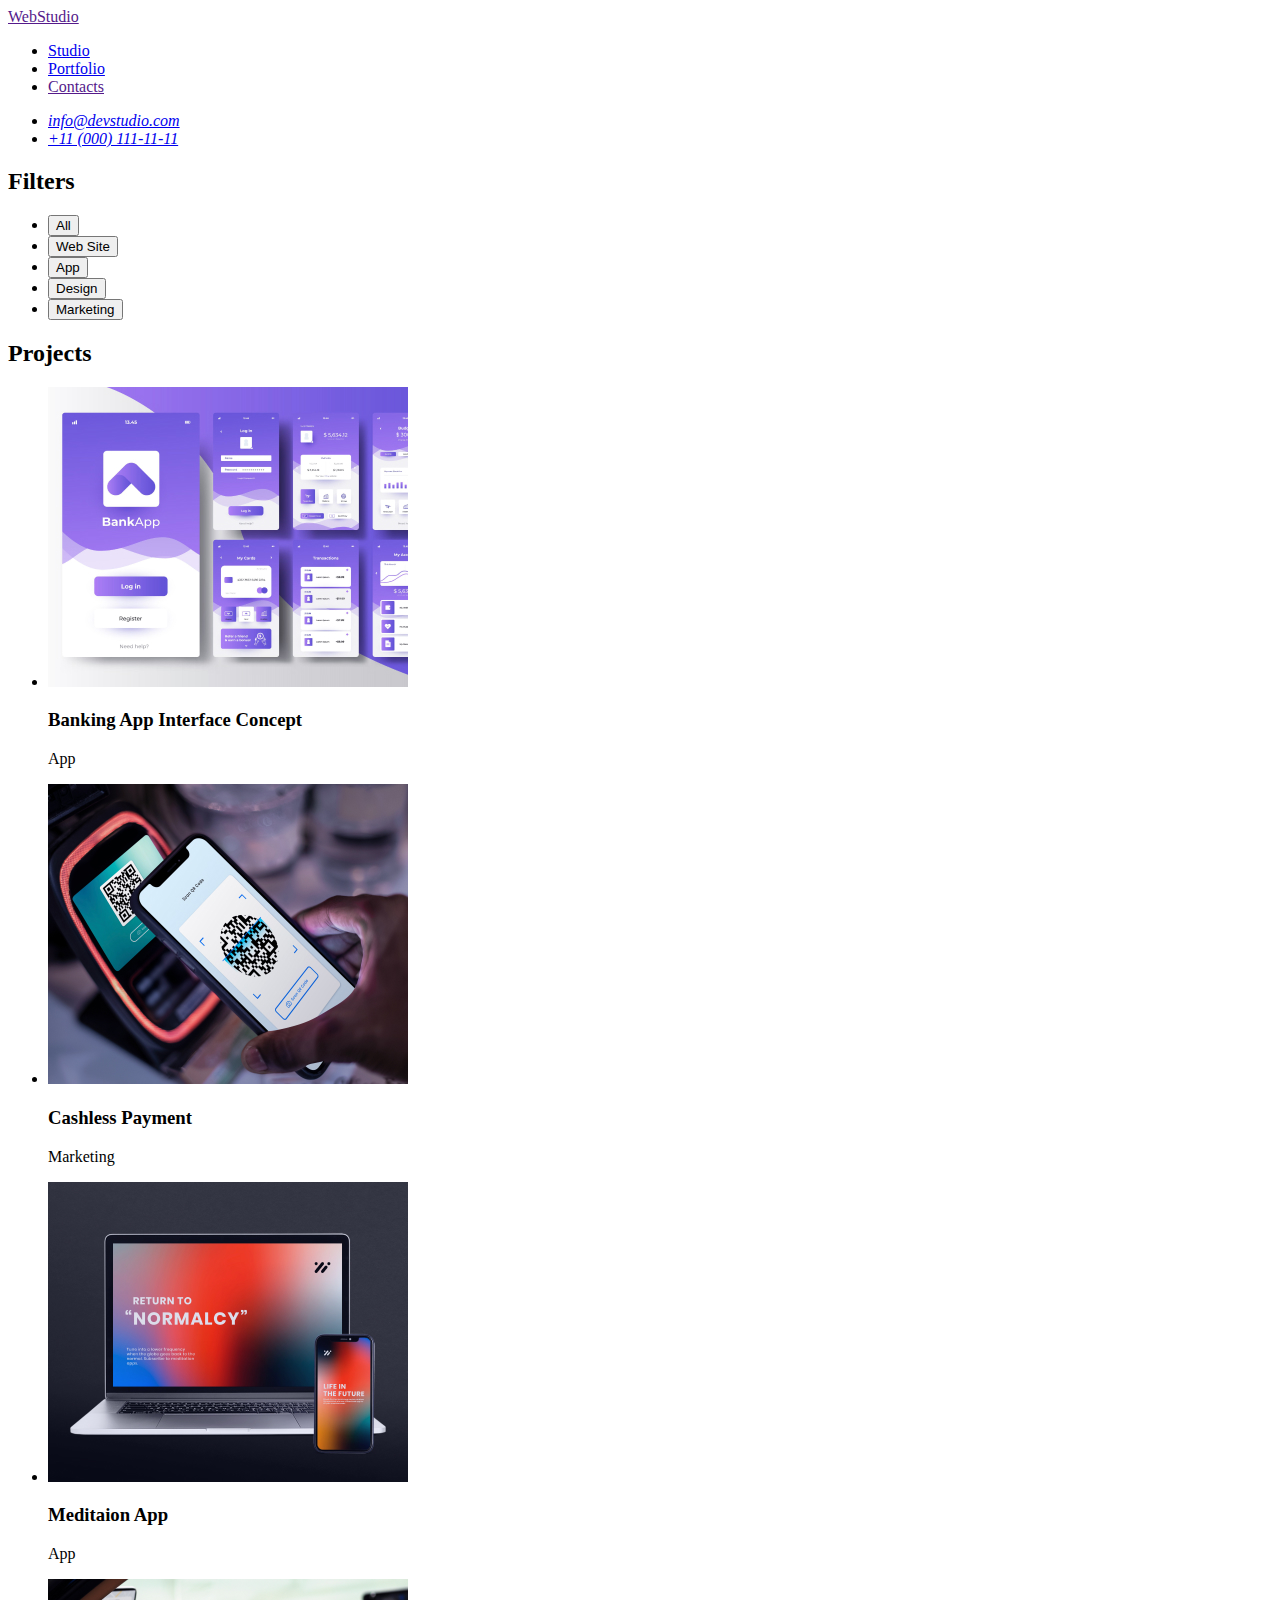
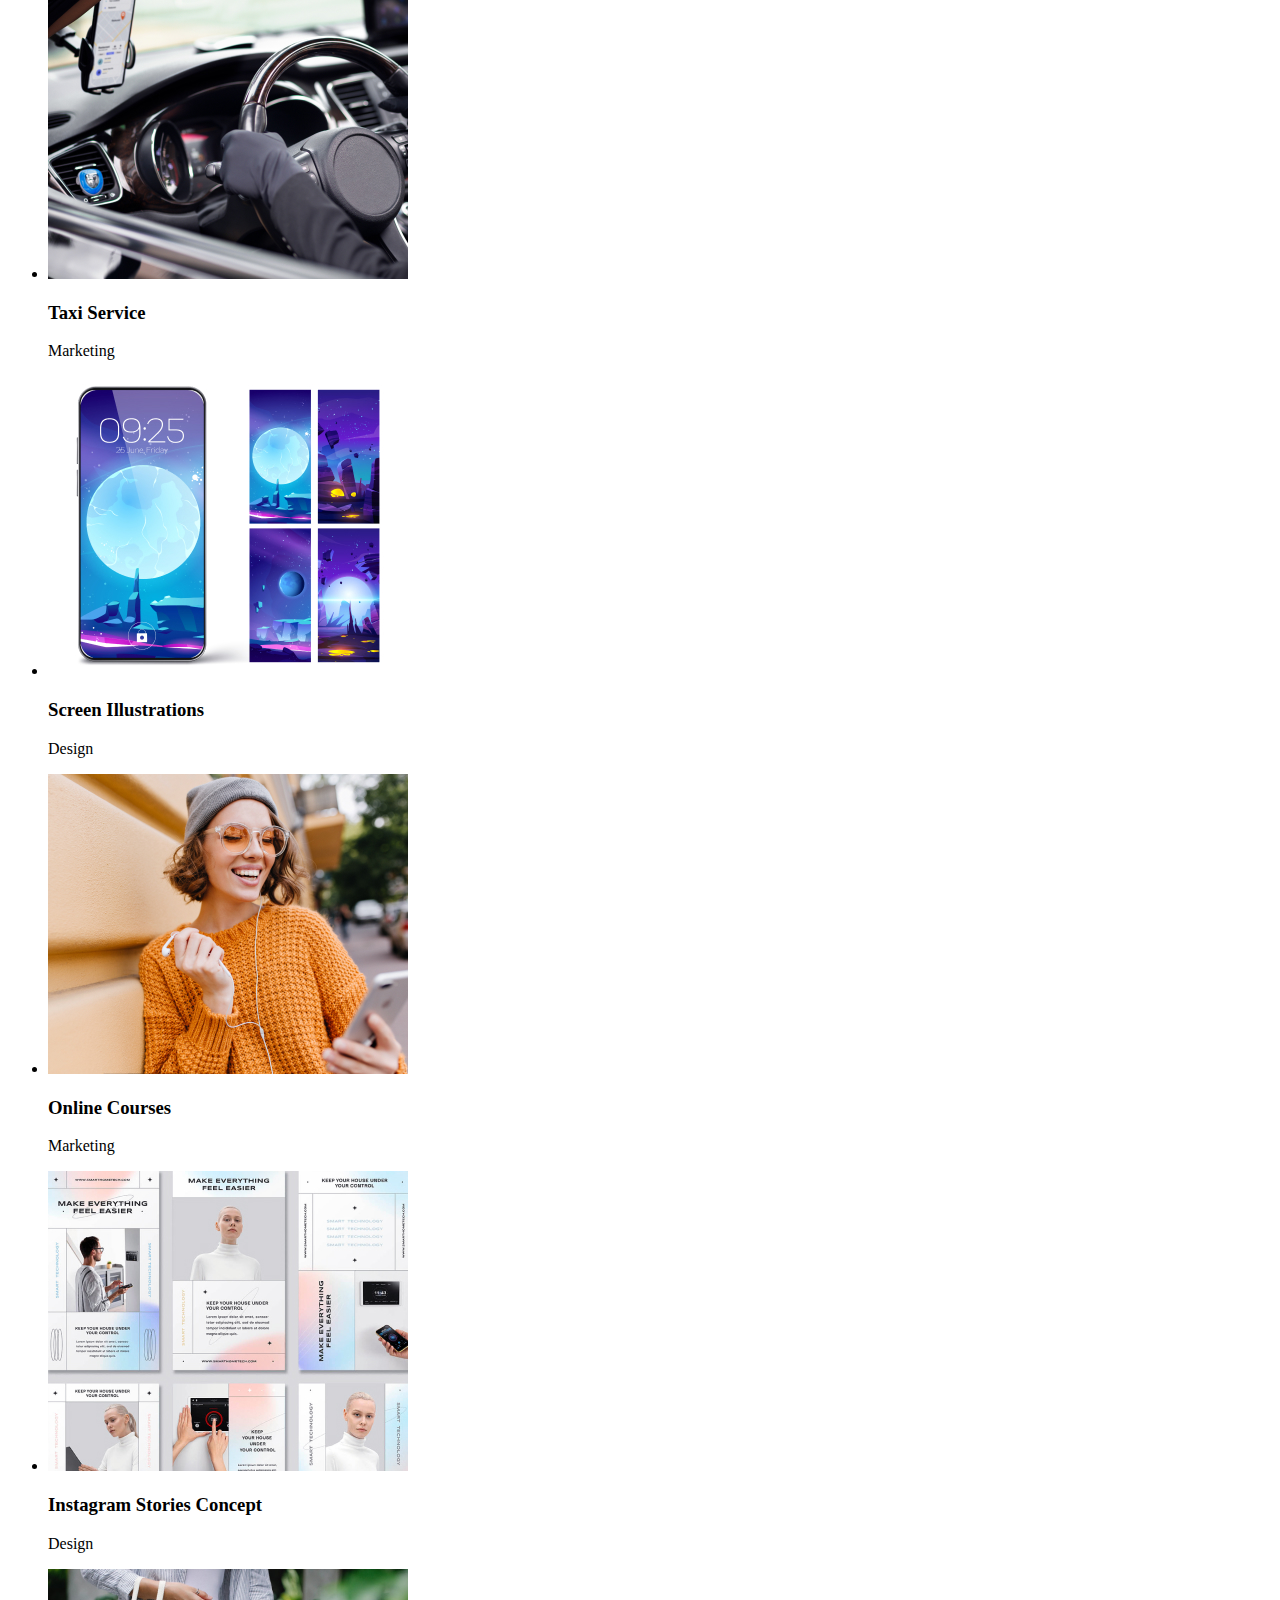
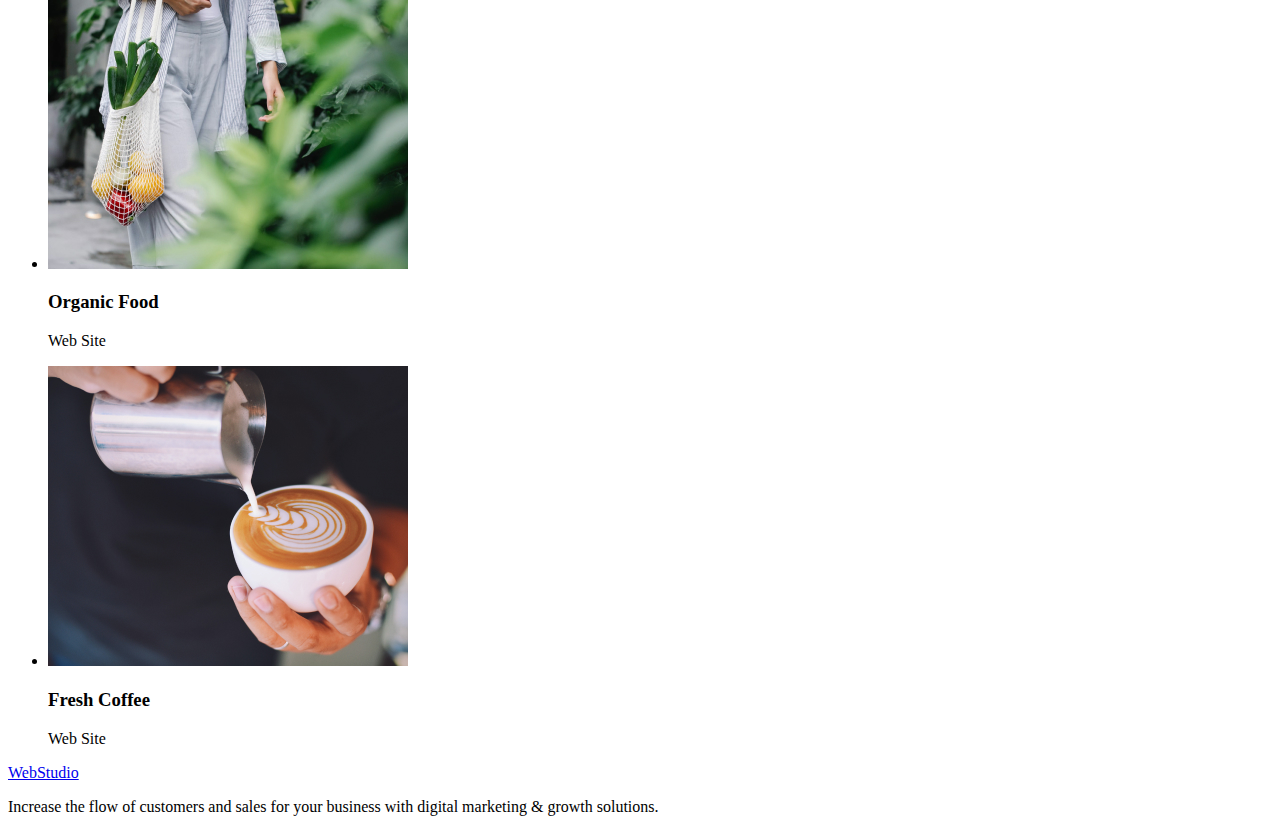
==== portfolio.html @ ae2ddfbe "Update portfolio.html" ====
<!DOCTYPE html>
<html lang="en">
<head>
    <meta charset="UTF-8">
    <meta http-equiv="X-UA-Compatible" content="IE=edge">
    <meta name="viewport" content="width=device-width, initial-scale=1.0">
    <title>Document</title>
</head>
<body>
    <header>
        <nav>
         <a href="">WebStudio</a>
         <ul>
             <li><a href="./index.html">Studio</a></li>
             <li><a href="./index.html">Portfolio</a></li>
             <li><a href="">Contacts</a></li>
         </ul>
         </nav>
        <address>
         <ul>
            <li><a href="mailto:info@devstudio.com">info@devstudio.com</a></li>
            <li><a href="tel:+110001111111">+11 (000) 111-11-11</a></li>
         </ul>
         </address>
     </header>
     <main>
     <section>
        <h2>Filters</h2>
        <ul>
            <li><button type="button">All</button></li>
            <li><button type="button">Web Site</button></li>
            <li><button type="button">App</button></li>
            <li><button type="button">Design</button></li>
            <li><button type="button">Marketing</button></li>
        </ul>
     </section>

     <section>
        <h2>Projects</h2>
        <ul>
            <li><a href=""></a><img src="./images/project-card1.jpg" alt="Project card1" width="360" height="300">
                <h3>Banking App Interface Concept</h3>
                <p>App</p>
            </li>
            <li><a href=""></a><img src="./images/project-card2.jpg" alt="Project card2" width="360" height="300">
                <h3>Cashless Payment</h3>
                <p>Marketing</p>
            </li>
            <li><a href=""></a><img src="./images/project-card3.jpg" alt="Project card3" width="360" height="300">
                <h3>Meditaion App</h3>
                <p>App</p>
            </li>
            <li><a href=""></a><img src="./images/project-card4.jpg" alt="Project card4" width="360" height="300">
                <h3>Taxi Service</h3>
                <p>Marketing</p>
            </li>
            <li><a href=""></a><img src="./images/project-card5.jpg" alt="Project card5" width="360" height="300">
                <h3>Screen Illustrations</h3>
                <p>Design</p>
            </li>
            <li><a href=""></a><img src="./images/project-card6.jpg" alt="Project card6" width="360" height="300">
                <h3>Online Courses</h3>
                <p>Marketing</p>
            </li>
            <li><a href=""></a><img src="./images/project-card7.jpg" alt="Project card7" width="360" height="300">
                <h3>Instagram Stories Concept</h3>
                <p>Design</p>
            </li>
            <li><a href=""></a><img src="./images/project-card8.jpg" alt="Project card8" width="360" height="300">
                <h3>Organic Food</h3>
                <p>Web Site</p>
            </li>
            <li><a href=""></a><img src="./images/project-card9.jpg" alt="Project card9" width="360" height="300">
                <h3>Fresh Coffee</h3>
                <p>Web Site</p>
            </li>
        </ul>
     </section>
    </main>

     <footer>
        <a href="./index.html">WebStudio</a>
        <p>Increase the flow of customers and sales for your business with digital marketing & growth solutions.</p>
    </footer>
</body>
</html>
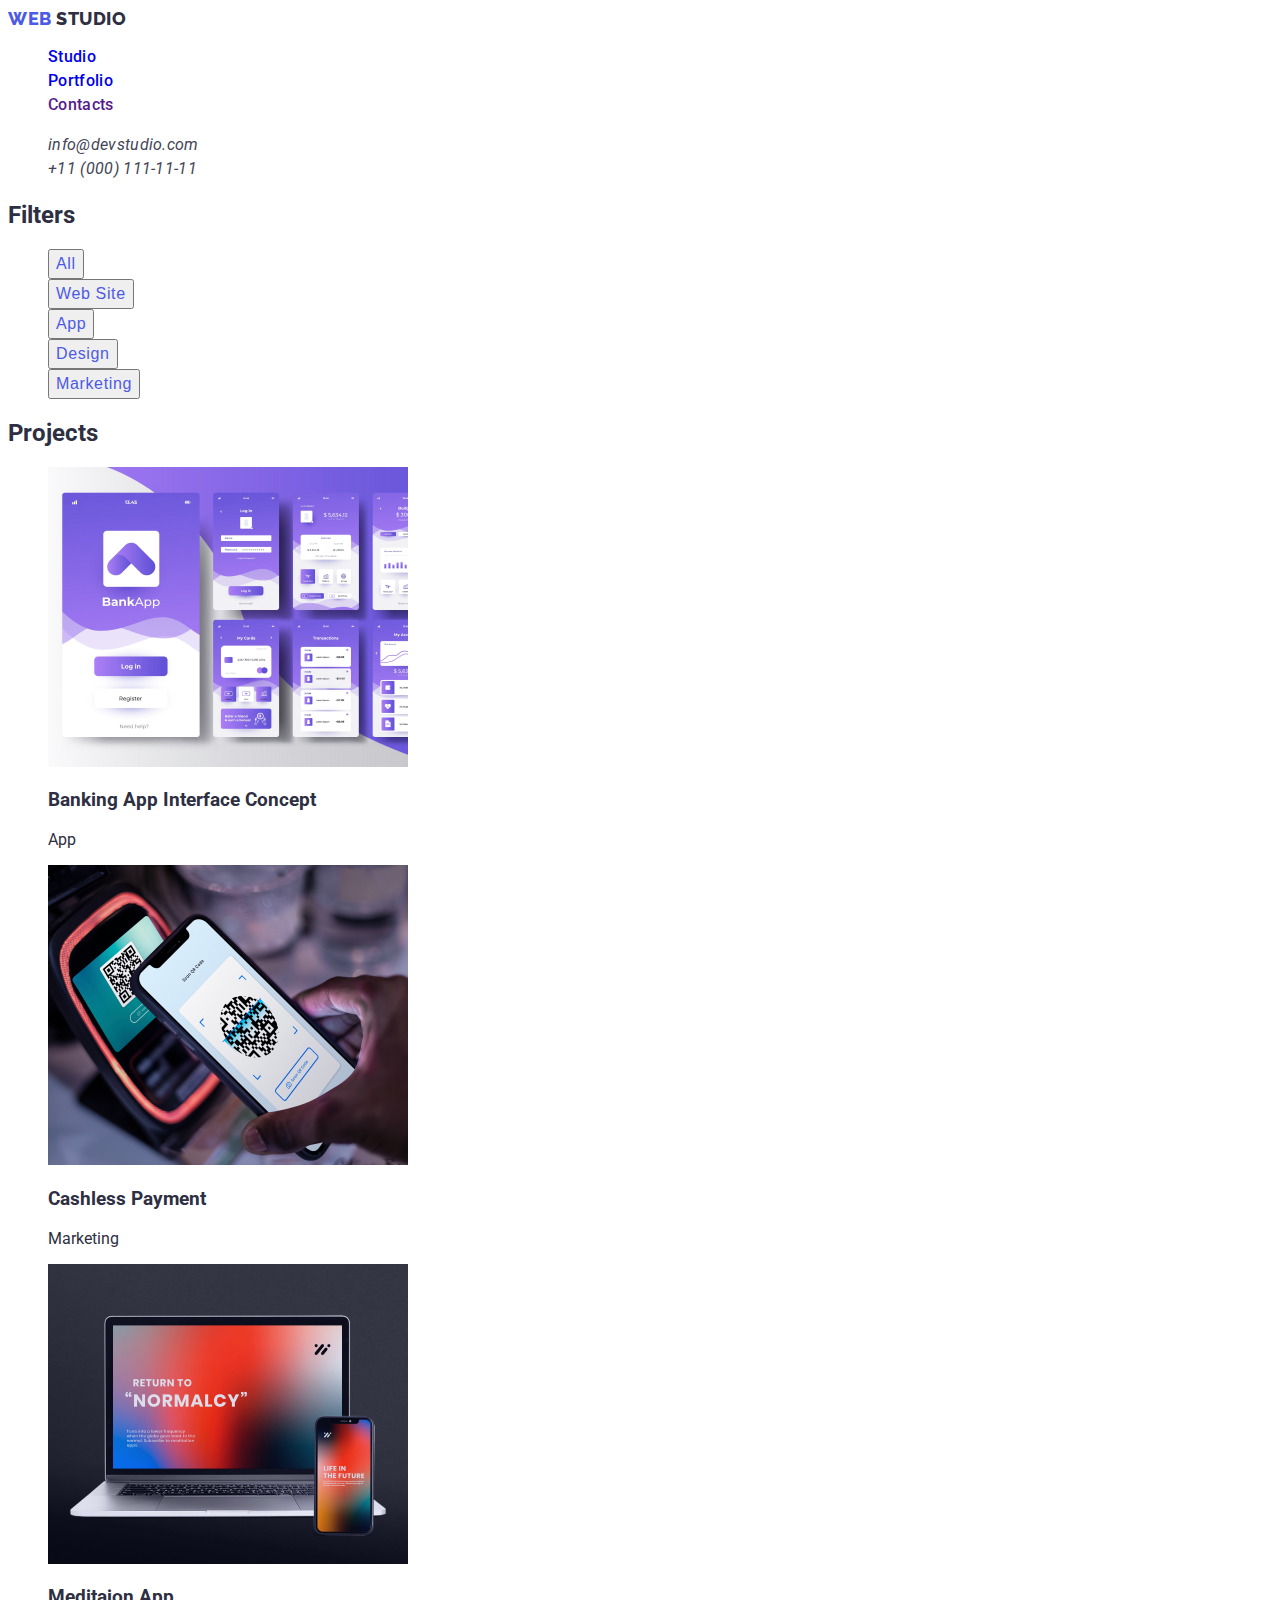
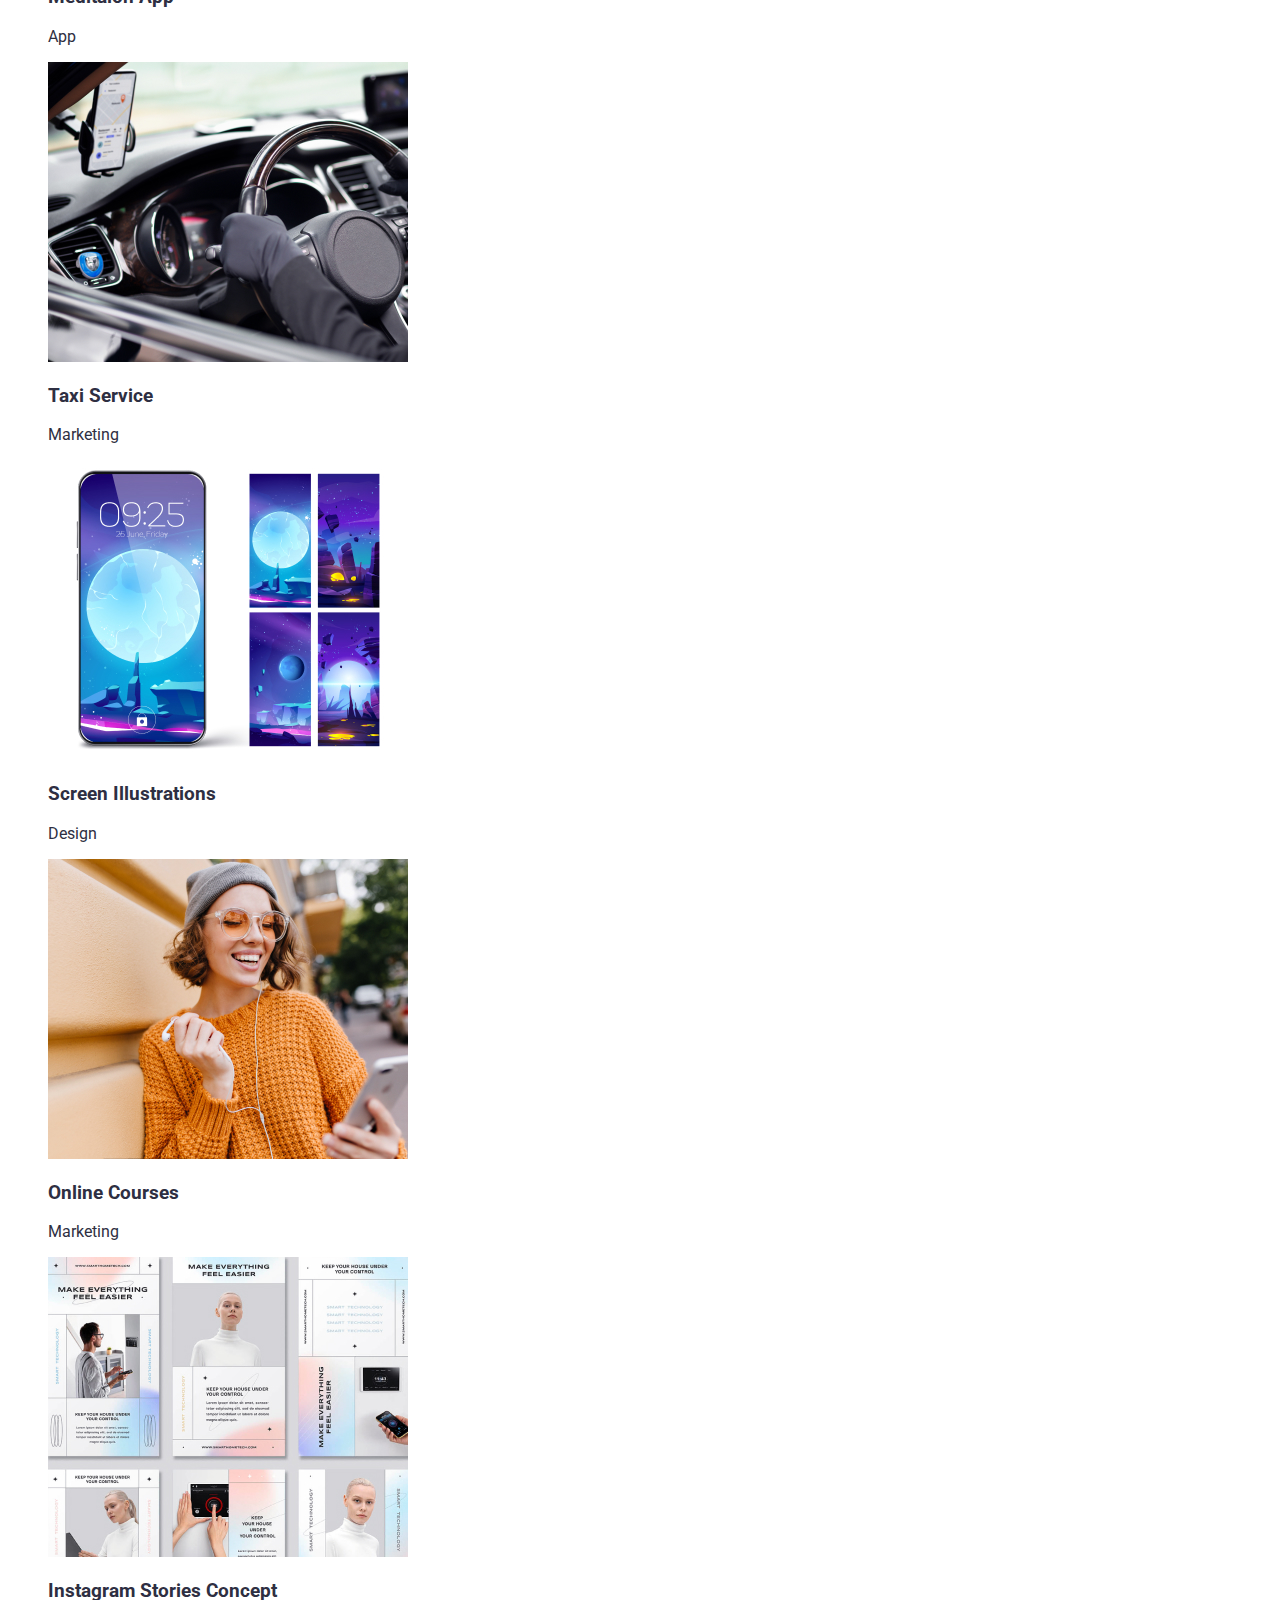
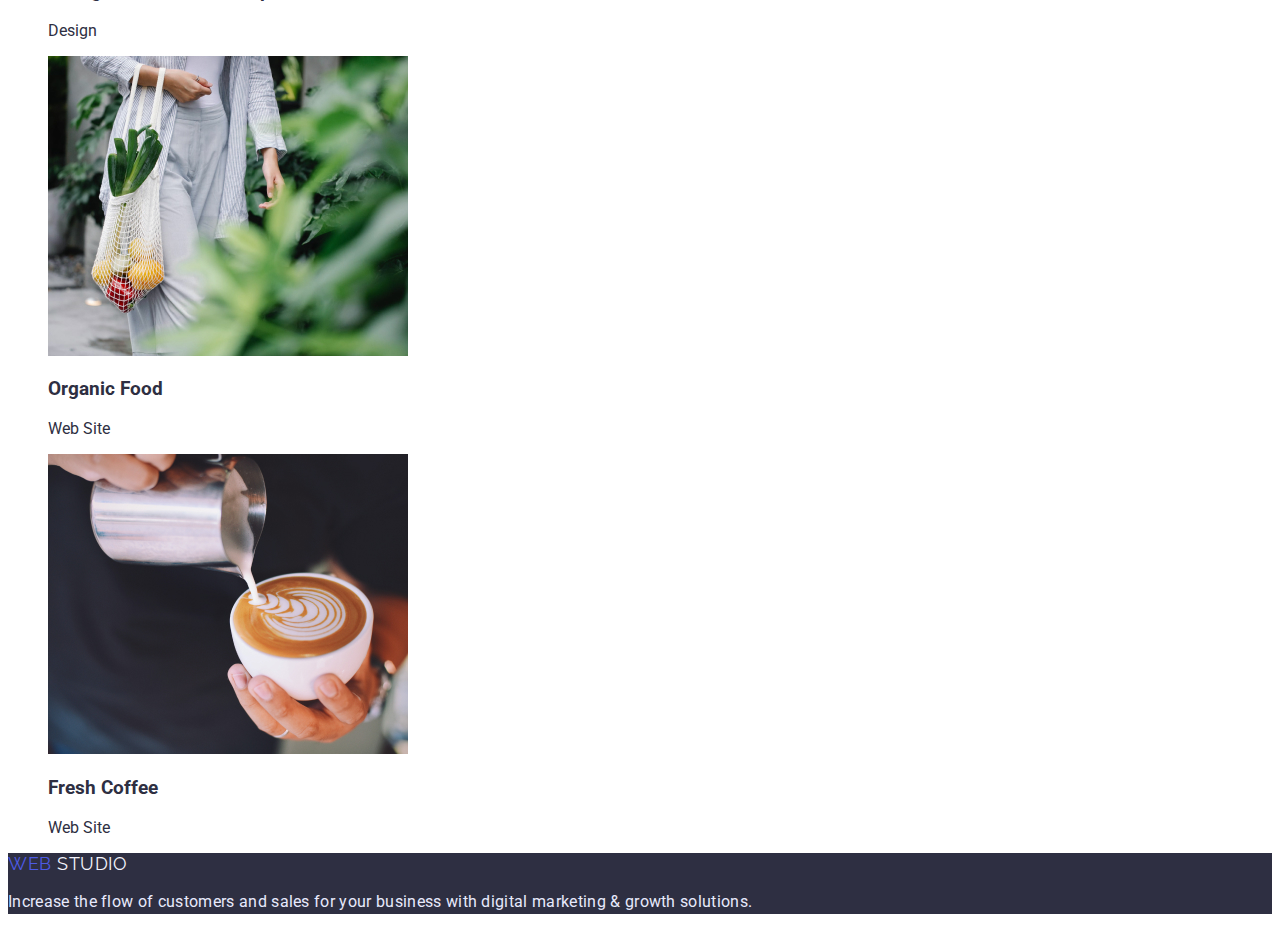
==== commit 1b94ad51: "update" ====
--- a/portfolio.html
+++ b/portfolio.html
@@ -5,82 +5,86 @@
     <meta http-equiv="X-UA-Compatible" content="IE=edge">
     <meta name="viewport" content="width=device-width, initial-scale=1.0">
     <title>Document</title>
+    <link rel="preconnect" href="https://fonts.googleapis.com"><link rel="preconnect" href="https://fonts.gstatic.com" crossorigin><link href="https://fonts.googleapis.com/css2?family=Raleway:wght@800&family=Roboto:wght@400;500;700;900&display=swap" rel="stylesheet">
+    <link rel="stylesheet" href="./css/styles.css">
 </head>
 <body>
-    <header>
-        <nav>
-         <a href="">WebStudio</a>
-         <ul>
-             <li><a href="./index.html">Studio</a></li>
-             <li><a href="./index.html">Portfolio</a></li>
-             <li><a href="">Contacts</a></li>
+    <header class="header">
+        <nav class="header-navigation">
+         <a href="" class="header-logo link"> <span class="logo-web">Web</span> Studio</a>
+         <ul class="header-list list">
+             <li class="header-item link"><a href="./index.html" class="header-link link">Studio</a></li>
+             <li class="header-item link"><a href="./portfolio.html" class="header-link link"> Portfolio</a></li>
+             <li class="header-item link"><a href="" class="header-link link"> Contacts</a></li>
          </ul>
          </nav>
-        <address>
-         <ul>
-            <li><a href="mailto:info@devstudio.com">info@devstudio.com</a></li>
-            <li><a href="tel:+110001111111">+11 (000) 111-11-11</a></li>
+        <address class="header-contacts">
+         <ul class="header-contacts-list list">
+            <li><a href="mailto:info@devstudio.com" class="header-mail link">info@devstudio.com</a></li>
+            <li><a href="tel:+110001111111" class="header-phone link">+11 (000) 111-11-11</a></li>
          </ul>
          </address>
      </header>
      <main>
-     <section>
-        <h2>Filters</h2>
-        <ul>
-            <li><button type="button">All</button></li>
-            <li><button type="button">Web Site</button></li>
-            <li><button type="button">App</button></li>
-            <li><button type="button">Design</button></li>
-            <li><button type="button">Marketing</button></li>
+     <section class="content-buttons">
+        <h2 class="content-title">Filters</h2>
+        <ul class="buttons-list list">
+            <li class="button-item"><button type="button" class="content-button-item">All</button></li>
+            <li class="button-item"><button type="button" class="content-button-item">Web Site</button></li>
+            <li class="button-item"><button type="button" class="content-button-item">App</button></li>
+            <li class="button-item"><button type="button" class="content-button-item">Design</button></li>
+            <li class="button-item"><button type="button" class="content-button-item">Marketing</button></li>
         </ul>
      </section>
 
-     <section>
-        <h2>Projects</h2>
-        <ul>
-            <li><a href=""></a><img src="./images/project-card1.jpg" alt="Project card1" width="360" height="300">
-                <h3>Banking App Interface Concept</h3>
-                <p>App</p>
+     <section class="content-projects">
+        <h2 class="content-title">Projects</h2>
+
+        <ul class="projects-list list">
+            <li class="project-item"><a href="" class="project-link"></a><img src="./images/project-card1.jpg" alt="Project card1" width="360" height="300">
+                <h3 class="project-subtitle">Banking App Interface Concept</h3>
+                <p class="project-text">App</p>
             </li>
-            <li><a href=""></a><img src="./images/project-card2.jpg" alt="Project card2" width="360" height="300">
-                <h3>Cashless Payment</h3>
-                <p>Marketing</p>
+            <li class="project-item"><a href="" class="project-link"></a><img src="./images/project-card2.jpg" alt="Project card2" width="360" height="300">
+                <h3 class="project-subtitle">Cashless Payment</h3>
+                <p class="project-text">Marketing</p>
             </li>
-            <li><a href=""></a><img src="./images/project-card3.jpg" alt="Project card3" width="360" height="300">
-                <h3>Meditaion App</h3>
-                <p>App</p>
+            <li class="project-item"><a href="" class="project-link"></a><img src="./images/project-card3.jpg" alt="Project card3" width="360" height="300">
+                <h3 class="project-subtitle">Meditaion App</h3>
+                <p class="project-text">App</p>
             </li>
-            <li><a href=""></a><img src="./images/project-card4.jpg" alt="Project card4" width="360" height="300">
-                <h3>Taxi Service</h3>
-                <p>Marketing</p>
+            <li class="project-item"><a href="" class="project-link"></a><img src="./images/project-card4.jpg" alt="Project card4" width="360" height="300">
+                <h3 class="project-subtitle">Taxi Service</h3>
+                <p class="project-text">Marketing</p>
             </li>
-            <li><a href=""></a><img src="./images/project-card5.jpg" alt="Project card5" width="360" height="300">
-                <h3>Screen Illustrations</h3>
-                <p>Design</p>
+            <li class="project-item"><a href="" class="project-link"></a><img src="./images/project-card5.jpg" alt="Project card5" width="360" height="300">
+                <h3 class="project-subtitle">Screen Illustrations</h3>
+                <p class="project-text">Design</p>
             </li>
-            <li><a href=""></a><img src="./images/project-card6.jpg" alt="Project card6" width="360" height="300">
-                <h3>Online Courses</h3>
-                <p>Marketing</p>
+            <li class="project-item"><a href="" class="project-link"></a><img src="./images/project-card6.jpg" alt="Project card6" width="360" height="300">
+                <h3 class="project-subtitle">Online Courses</h3>
+                <p class="project-text">Marketing</p>
             </li>
-            <li><a href=""></a><img src="./images/project-card7.jpg" alt="Project card7" width="360" height="300">
-                <h3>Instagram Stories Concept</h3>
-                <p>Design</p>
+            <li class="project-item"><a href="" class="project-link"></a><img src="./images/project-card7.jpg" alt="Project card7" width="360" height="300">
+                <h3 class="project-subtitle">Instagram Stories Concept</h3>
+                <p class="project-text">Design</p>
             </li>
-            <li><a href=""></a><img src="./images/project-card8.jpg" alt="Project card8" width="360" height="300">
-                <h3>Organic Food</h3>
-                <p>Web Site</p>
+            <li class="project-item"><a href="" class="project-link"></a><img src="./images/project-card8.jpg" alt="Project card8" width="360" height="300">
+                <h3 class="project-subtitle">Organic Food</h3>
+                <p class="project-text">Web Site</p>
             </li>
-            <li><a href=""></a><img src="./images/project-card9.jpg" alt="Project card9" width="360" height="300">
-                <h3>Fresh Coffee</h3>
-                <p>Web Site</p>
+            <li class="project-item"><a href="" class="project-link"></a><img src="./images/project-card9.jpg" alt="Project card9" width="360" height="300">
+                <h3 class="project-subtitle">Fresh Coffee</h3>
+                <p class="project-text">Web Site</p>
             </li>
         </ul>
      </section>
     </main>
 
-     <footer>
-        <a href="./index.html">WebStudio</a>
-        <p>Increase the flow of customers and sales for your business with digital marketing & growth solutions.</p>
+    <footer class="footer">
+        <a href="./index.html" class="footer-link link"><span class="footer-logo-web">Web</span> Studio</a>
+        <p class="footer-text">Increase the flow of customers and sales for your business with digital marketing & growth solutions.</p>
     </footer>
+    
 </body>
 </html>--- a/css/styles.css
+++ b/css/styles.css
@@ -0,0 +1,154 @@
+
+body {
+    font-family: 'Roboto', sans-serif;
+    color: #2E2F42;
+}
+.list {
+    list-style: none;
+}
+.link {
+    text-decoration: none;
+}
+.header {
+}
+.header-logo {
+    font-family: 'Raleway';
+    font-weight: 800;
+    font-size: 18px;
+    line-height: 1.33x;
+    letter-spacing: 0.03em;
+    text-transform: uppercase;
+    color: #2E2F42;
+}
+.logo-web {
+    color: #4D5AE5;
+
+}
+.header-navigation {
+}
+.header-logo {
+}
+.header-list {
+}
+.header-item {
+    font-weight: 500;
+    font-size: 16px;
+    line-height: 1.5;
+    letter-spacing: 0.02em;
+    color: #2E2F42;
+
+}
+.header-link {
+}
+.header-contacts {
+   
+}
+.header-contacts-list {
+    
+}
+.header-mail, .header-phone {
+    font-size: 16px;
+    line-height: 1.5;
+    letter-spacing: 0.02em;
+    color: #434455;
+}
+.header-phone {
+}
+.hero {
+    background: #2E2F42;
+}
+.hero-title {
+    font-weight: 700;
+    font-size: 56px;
+    line-height: 1.07;
+    text-align: center;
+    letter-spacing: 0.02em;
+    color: #FFFFFF;
+}
+.hero-btn {
+    font-family: inherit;
+    font-style: normal;
+    font-weight: 500;
+    font-size: 16px;
+    line-height: 1.5;
+    letter-spacing: 0.04em;
+    color: #FFFFFF;
+    cursor: pointer;
+
+}
+.main-content {
+}
+.main-content-caption {
+    font-weight: 500;
+    font-size: 20px;
+    line-height: 1.2;
+    letter-spacing: 0.02em;
+    color: #2E2F42;
+}
+.main-content-list {
+}
+.main-content-item {
+}
+.main-content-subtitle {
+}
+.main-content-text {
+    font-size: 16px;
+    line-height: 1.5;
+    letter-spacing: 0.02em;
+    color: #434455;
+}
+.footer {
+    background: #2E2F42;
+}
+.footer-link {
+    font-family: 'Raleway';
+    font-size: 18px;
+    line-height: 1.17;
+    letter-spacing: 0.03em;
+    text-transform: uppercase;
+    color: #F4F4FD;
+
+}
+.footer-logo-web {
+    color: #4D5AE5;
+}
+.footer-text {
+    font-size: 16px;
+    line-height: 1.5;
+    letter-spacing: 0.02em;
+    color: #E7E9FC;
+}
+
+/* Стилі портфоліо  */
+.content-buttons {
+}
+.content-title {
+}
+.buttons-list {
+   
+}
+.button-item {
+    
+    
+}
+.content-button-item {
+    font-weight: 500;
+    font-size: 16px;
+    line-height: 1.5;
+    letter-spacing: 0.04em;
+    color: #4D5AE5;
+    cursor: pointer;
+
+}
+.content-projects {
+}
+.projects-list {
+}
+.project-item {
+}
+.project-link {
+}
+.project-subtitle {
+}
+.project-text {
+}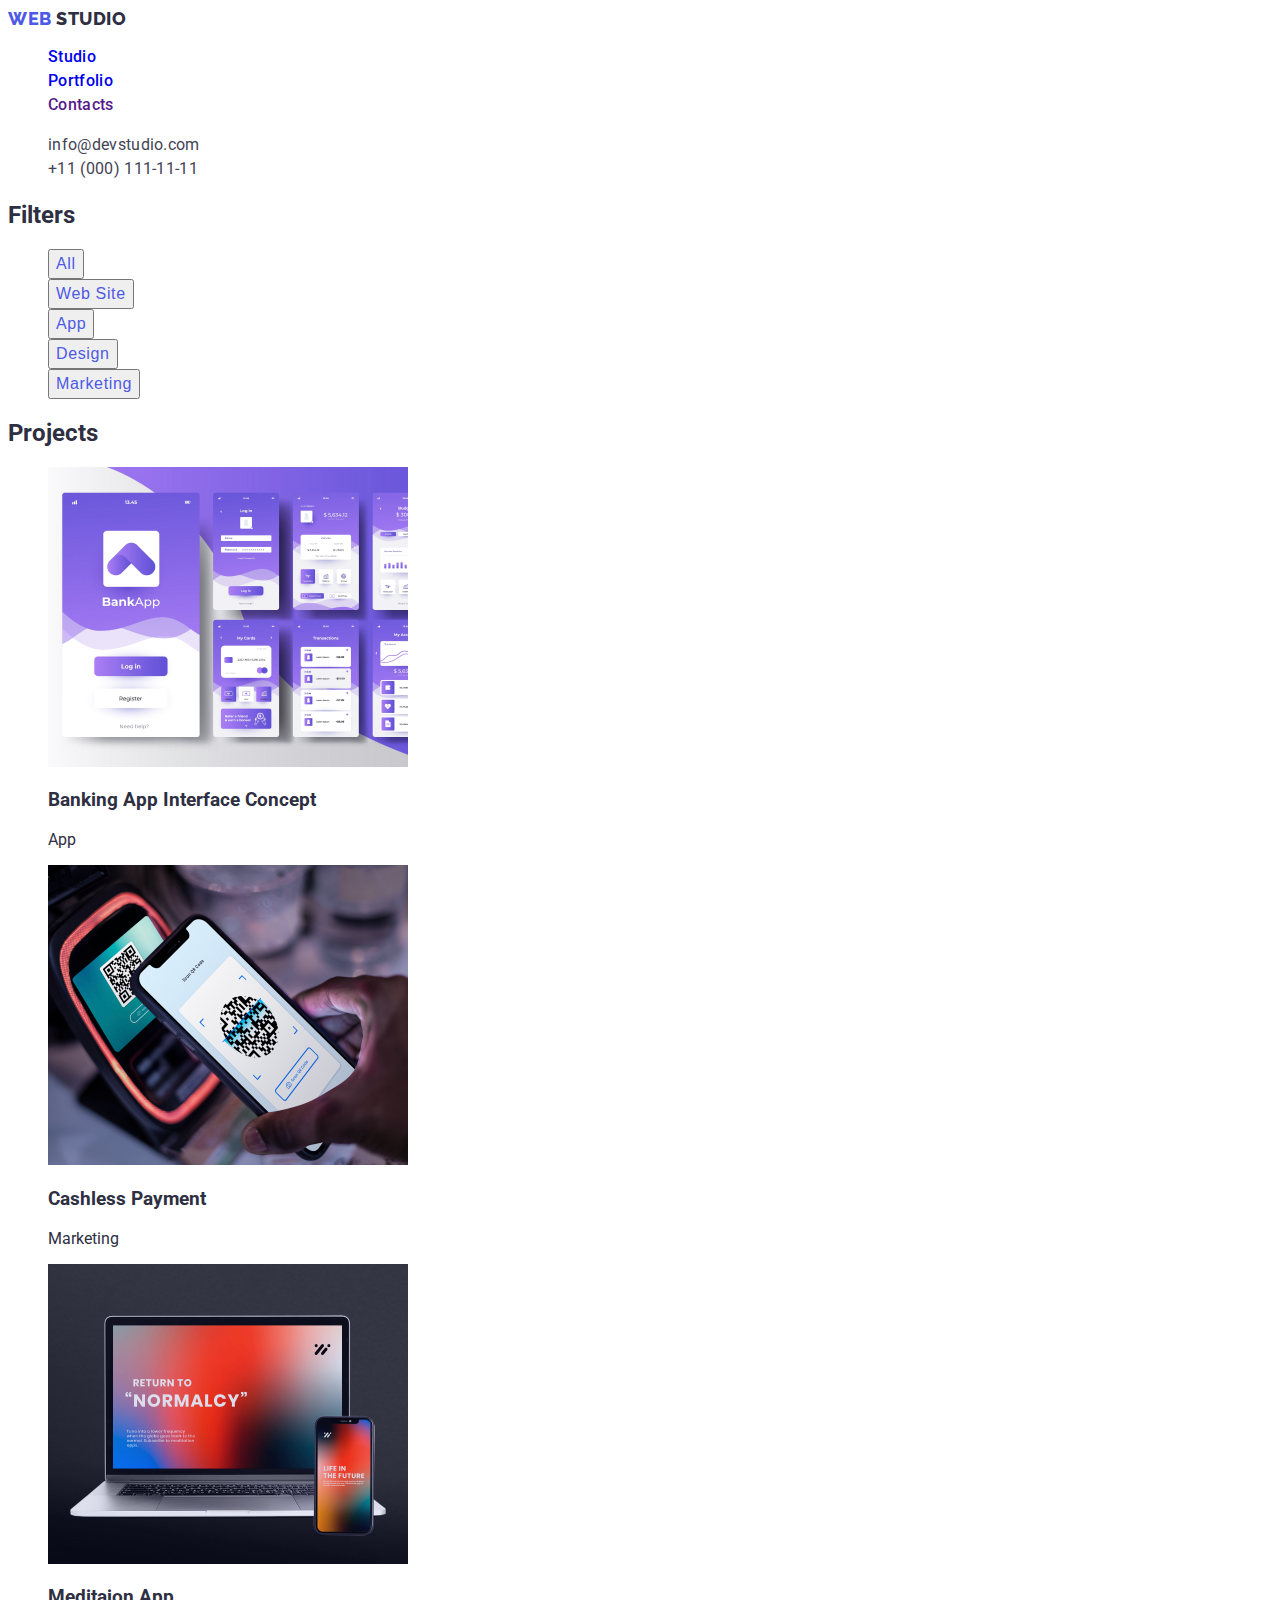
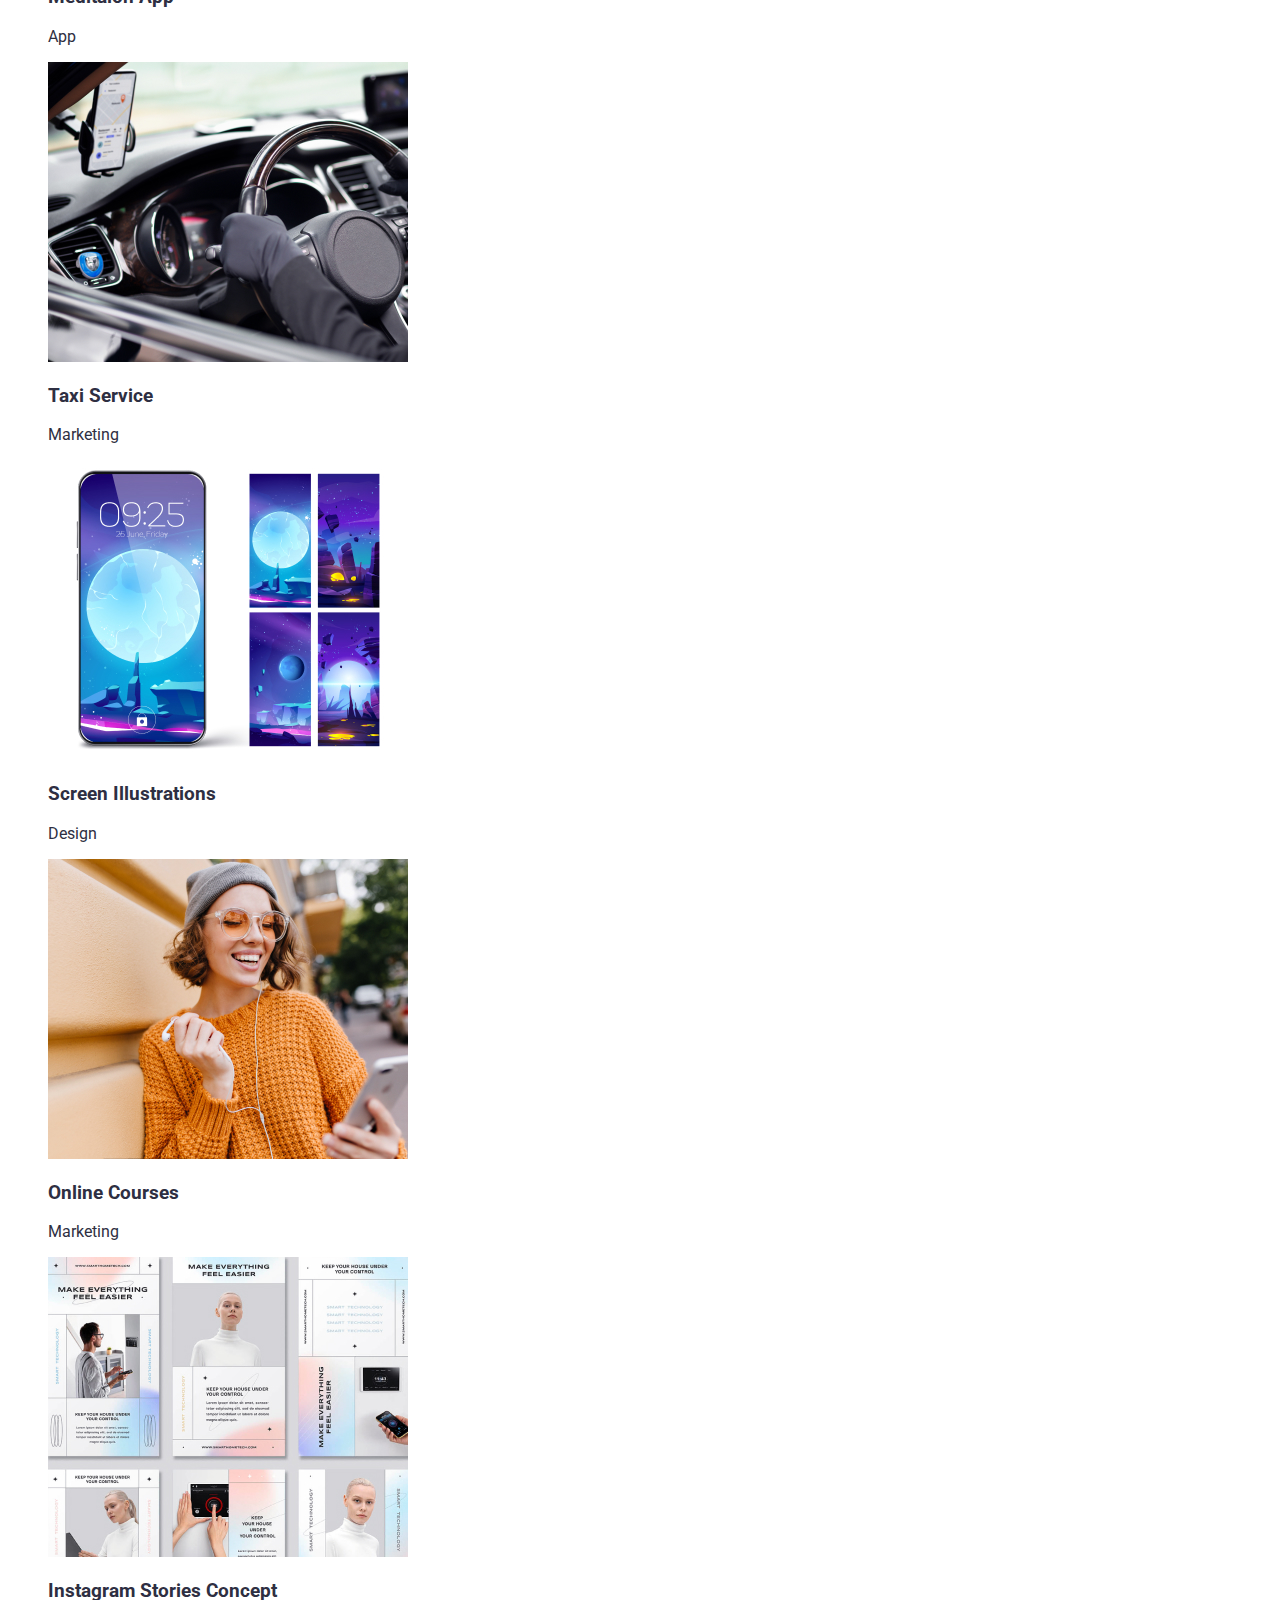
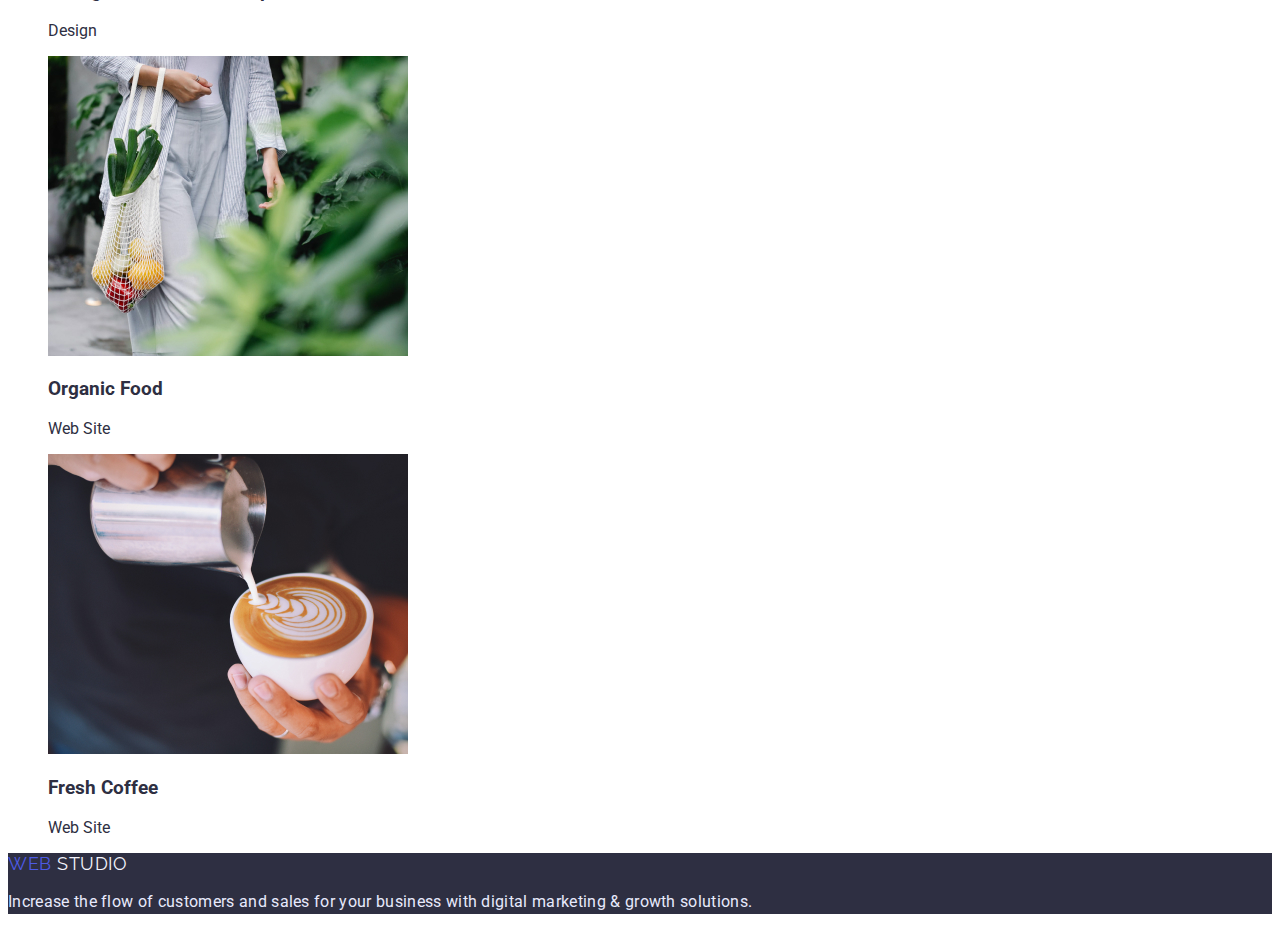
==== commit 0e418c37: "Update all" ====
--- a/portfolio.html
+++ b/portfolio.html
@@ -1,90 +1,188 @@
 <!DOCTYPE html>
 <html lang="en">
-<head>
-    <meta charset="UTF-8">
-    <meta http-equiv="X-UA-Compatible" content="IE=edge">
-    <meta name="viewport" content="width=device-width, initial-scale=1.0">
+  <head>
+    <meta charset="UTF-8" />
+    <meta http-equiv="X-UA-Compatible" content="IE=edge" />
+    <meta name="viewport" content="width=device-width, initial-scale=1.0" />
     <title>Document</title>
-    <link rel="preconnect" href="https://fonts.googleapis.com"><link rel="preconnect" href="https://fonts.gstatic.com" crossorigin><link href="https://fonts.googleapis.com/css2?family=Raleway:wght@800&family=Roboto:wght@400;500;700;900&display=swap" rel="stylesheet">
-    <link rel="stylesheet" href="./css/styles.css">
-</head>
-<body>
+    <link rel="preconnect" href="https://fonts.googleapis.com" />
+    <link rel="preconnect" href="https://fonts.gstatic.com" crossorigin />
+    <link
+      href="https://fonts.googleapis.com/css2?family=Raleway:wght@800&family=Roboto:wght@400;500;700;900&display=swap"
+      rel="stylesheet"
+    />
+    <link rel="stylesheet" href="./css/styles.css" />
+  </head>
+  <body>
     <header class="header">
-        <nav class="header-navigation">
-         <a href="" class="header-logo link"> <span class="logo-web">Web</span> Studio</a>
-         <ul class="header-list list">
-             <li class="header-item link"><a href="./index.html" class="header-link link">Studio</a></li>
-             <li class="header-item link"><a href="./portfolio.html" class="header-link link"> Portfolio</a></li>
-             <li class="header-item link"><a href="" class="header-link link"> Contacts</a></li>
-         </ul>
-         </nav>
-        <address class="header-contacts">
-         <ul class="header-contacts-list list">
-            <li><a href="mailto:info@devstudio.com" class="header-mail link">info@devstudio.com</a></li>
-            <li><a href="tel:+110001111111" class="header-phone link">+11 (000) 111-11-11</a></li>
-         </ul>
-         </address>
-     </header>
-     <main>
-     <section class="content-buttons">
+      <nav class="header-navigation">
+        <a href="" class="header-logo link">
+          <span class="logo-web">Web</span> Studio</a
+        >
+        <ul class="header-list list">
+          <li class="header-item link">
+            <a href="./index.html" class="header-link link">Studio</a>
+          </li>
+          <li class="header-item link">
+            <a href="./portfolio.html" class="header-link link"> Portfolio</a>
+          </li>
+          <li class="header-item link">
+            <a href="" class="header-link link"> Contacts</a>
+          </li>
+        </ul>
+      </nav>
+      <address class="header-contacts">
+        <ul class="header-contacts-list list">
+          <li>
+            <a href="mailto:info@devstudio.com" class="header-mail link"
+              >info@devstudio.com</a
+            >
+          </li>
+          <li>
+            <a href="tel:+110001111111" class="header-phone link"
+              >+11 (000) 111-11-11</a
+            >
+          </li>
+        </ul>
+      </address>
+    </header>
+    <main>
+      <section class="content-buttons">
         <h2 class="content-title">Filters</h2>
         <ul class="buttons-list list">
-            <li class="button-item"><button type="button" class="content-button-item">All</button></li>
-            <li class="button-item"><button type="button" class="content-button-item">Web Site</button></li>
-            <li class="button-item"><button type="button" class="content-button-item">App</button></li>
-            <li class="button-item"><button type="button" class="content-button-item">Design</button></li>
-            <li class="button-item"><button type="button" class="content-button-item">Marketing</button></li>
+          <li class="button-item">
+            <button type="button" class="content-button-item">All</button>
+          </li>
+          <li class="button-item">
+            <button type="button" class="content-button-item">Web Site</button>
+          </li>
+          <li class="button-item">
+            <button type="button" class="content-button-item">App</button>
+          </li>
+          <li class="button-item">
+            <button type="button" class="content-button-item">Design</button>
+          </li>
+          <li class="button-item">
+            <button type="button" class="content-button-item">Marketing</button>
+          </li>
         </ul>
-     </section>
+      </section>
 
-     <section class="content-projects">
+      <section class="content-projects">
         <h2 class="content-title">Projects</h2>
 
         <ul class="projects-list list">
-            <li class="project-item"><a href="" class="project-link"></a><img src="./images/project-card1.jpg" alt="Project card1" width="360" height="300">
-                <h3 class="project-subtitle">Banking App Interface Concept</h3>
-                <p class="project-text">App</p>
-            </li>
-            <li class="project-item"><a href="" class="project-link"></a><img src="./images/project-card2.jpg" alt="Project card2" width="360" height="300">
-                <h3 class="project-subtitle">Cashless Payment</h3>
-                <p class="project-text">Marketing</p>
-            </li>
-            <li class="project-item"><a href="" class="project-link"></a><img src="./images/project-card3.jpg" alt="Project card3" width="360" height="300">
-                <h3 class="project-subtitle">Meditaion App</h3>
-                <p class="project-text">App</p>
-            </li>
-            <li class="project-item"><a href="" class="project-link"></a><img src="./images/project-card4.jpg" alt="Project card4" width="360" height="300">
-                <h3 class="project-subtitle">Taxi Service</h3>
-                <p class="project-text">Marketing</p>
-            </li>
-            <li class="project-item"><a href="" class="project-link"></a><img src="./images/project-card5.jpg" alt="Project card5" width="360" height="300">
-                <h3 class="project-subtitle">Screen Illustrations</h3>
-                <p class="project-text">Design</p>
-            </li>
-            <li class="project-item"><a href="" class="project-link"></a><img src="./images/project-card6.jpg" alt="Project card6" width="360" height="300">
-                <h3 class="project-subtitle">Online Courses</h3>
-                <p class="project-text">Marketing</p>
-            </li>
-            <li class="project-item"><a href="" class="project-link"></a><img src="./images/project-card7.jpg" alt="Project card7" width="360" height="300">
-                <h3 class="project-subtitle">Instagram Stories Concept</h3>
-                <p class="project-text">Design</p>
-            </li>
-            <li class="project-item"><a href="" class="project-link"></a><img src="./images/project-card8.jpg" alt="Project card8" width="360" height="300">
-                <h3 class="project-subtitle">Organic Food</h3>
-                <p class="project-text">Web Site</p>
-            </li>
-            <li class="project-item"><a href="" class="project-link"></a><img src="./images/project-card9.jpg" alt="Project card9" width="360" height="300">
-                <h3 class="project-subtitle">Fresh Coffee</h3>
-                <p class="project-text">Web Site</p>
-            </li>
+          <li class="project-item">
+            <a href="" class="project-link"></a
+            ><img
+              src="./images/project-card1.jpg"
+              alt="Project card1"
+              width="360"
+              height="300"
+            />
+            <h3 class="project-subtitle">Banking App Interface Concept</h3>
+            <p class="project-text">App</p>
+          </li>
+          <li class="project-item">
+            <a href="" class="project-link"></a
+            ><img
+              src="./images/project-card2.jpg"
+              alt="Project card2"
+              width="360"
+              height="300"
+            />
+            <h3 class="project-subtitle">Cashless Payment</h3>
+            <p class="project-text">Marketing</p>
+          </li>
+          <li class="project-item">
+            <a href="" class="project-link"></a
+            ><img
+              src="./images/project-card3.jpg"
+              alt="Project card3"
+              width="360"
+              height="300"
+            />
+            <h3 class="project-subtitle">Meditaion App</h3>
+            <p class="project-text">App</p>
+          </li>
+          <li class="project-item">
+            <a href="" class="project-link"></a
+            ><img
+              src="./images/project-card4.jpg"
+              alt="Project card4"
+              width="360"
+              height="300"
+            />
+            <h3 class="project-subtitle">Taxi Service</h3>
+            <p class="project-text">Marketing</p>
+          </li>
+          <li class="project-item">
+            <a href="" class="project-link"></a
+            ><img
+              src="./images/project-card5.jpg"
+              alt="Project card5"
+              width="360"
+              height="300"
+            />
+            <h3 class="project-subtitle">Screen Illustrations</h3>
+            <p class="project-text">Design</p>
+          </li>
+          <li class="project-item">
+            <a href="" class="project-link"></a
+            ><img
+              src="./images/project-card6.jpg"
+              alt="Project card6"
+              width="360"
+              height="300"
+            />
+            <h3 class="project-subtitle">Online Courses</h3>
+            <p class="project-text">Marketing</p>
+          </li>
+          <li class="project-item">
+            <a href="" class="project-link"></a
+            ><img
+              src="./images/project-card7.jpg"
+              alt="Project card7"
+              width="360"
+              height="300"
+            />
+            <h3 class="project-subtitle">Instagram Stories Concept</h3>
+            <p class="project-text">Design</p>
+          </li>
+          <li class="project-item">
+            <a href="" class="project-link"></a
+            ><img
+              src="./images/project-card8.jpg"
+              alt="Project card8"
+              width="360"
+              height="300"
+            />
+            <h3 class="project-subtitle">Organic Food</h3>
+            <p class="project-text">Web Site</p>
+          </li>
+          <li class="project-item">
+            <a href="" class="project-link"></a
+            ><img
+              src="./images/project-card9.jpg"
+              alt="Project card9"
+              width="360"
+              height="300"
+            />
+            <h3 class="project-subtitle">Fresh Coffee</h3>
+            <p class="project-text">Web Site</p>
+          </li>
         </ul>
-     </section>
+      </section>
     </main>
 
     <footer class="footer">
-        <a href="./index.html" class="footer-link link"><span class="footer-logo-web">Web</span> Studio</a>
-        <p class="footer-text">Increase the flow of customers and sales for your business with digital marketing & growth solutions.</p>
+      <a href="./index.html" class="footer-link link"
+        ><span class="footer-logo-web">Web</span> Studio</a
+      >
+      <p class="footer-text">
+        Increase the flow of customers and sales for your business with digital
+        marketing & growth solutions.
+      </p>
     </footer>
-    
-</body>
-</html>+  </body>
+</html>
--- a/css/styles.css
+++ b/css/styles.css
@@ -1,28 +1,33 @@
+:root {
+  --title-color: #2e2f42;
+  --text-font-size: 16px;
+  --text-lh: 1.5;
+}
 
 body {
-    font-family: 'Roboto', sans-serif;
-    color: #2E2F42;
+  font-family: "Roboto", sans-serif;
+  color: #2e2f42;
 }
 .list {
-    list-style: none;
+  list-style: none;
 }
 .link {
-    text-decoration: none;
-}
+  text-decoration: none;
+}
+/*------------------ Header------------------ */
 .header {
 }
 .header-logo {
-    font-family: 'Raleway';
-    font-weight: 800;
-    font-size: 18px;
-    line-height: 1.33x;
-    letter-spacing: 0.03em;
-    text-transform: uppercase;
-    color: #2E2F42;
+  font-family: "Raleway", sans-serif;
+  font-weight: 800;
+  font-size: 18px;
+  line-height: 1.33x;
+  letter-spacing: 0.03em;
+  text-transform: uppercase;
+  color: var(--title-color);
 }
 .logo-web {
-    color: #4D5AE5;
-
+  color: #4d5ae5;
 }
 .header-navigation {
 }
@@ -31,92 +36,149 @@
 .header-list {
 }
 .header-item {
-    font-weight: 500;
-    font-size: 16px;
-    line-height: 1.5;
-    letter-spacing: 0.02em;
-    color: #2E2F42;
-
+  font-weight: 500;
+  font-size: 16px;
+  line-height: 1.5;
+  letter-spacing: 0.02em;
+  color: var(--title-color);
+}
+.header-mail:hover,
+.header-mail:focus,
+.header-phone:hover,
+.header-phone:focus {
+  color: #4d5ae5;
 }
 .header-link {
 }
 .header-contacts {
-   
 }
 .header-contacts-list {
-    
-}
-.header-mail, .header-phone {
-    font-size: 16px;
-    line-height: 1.5;
-    letter-spacing: 0.02em;
-    color: #434455;
-}
+}
+.header-mail,
 .header-phone {
-}
+  font-style: normal;
+  font-size: 16px;
+  line-height: 1.5;
+  letter-spacing: 0.02em;
+  color: #434455;
+}
+.header-phone {
+}
+/*------------------ Hero------------------ */
 .hero {
-    background: #2E2F42;
+  background: var(--title-color);
 }
 .hero-title {
-    font-weight: 700;
-    font-size: 56px;
-    line-height: 1.07;
-    text-align: center;
-    letter-spacing: 0.02em;
-    color: #FFFFFF;
+  font-weight: 700;
+  font-size: 56px;
+  line-height: 1.07;
+  letter-spacing: 0.02em;
+  color: #ffffff;
 }
 .hero-btn {
-    font-family: inherit;
-    font-style: normal;
-    font-weight: 500;
-    font-size: 16px;
-    line-height: 1.5;
-    letter-spacing: 0.04em;
-    color: #FFFFFF;
-    cursor: pointer;
-
-}
-.main-content {
-}
-.main-content-caption {
-    font-weight: 500;
-    font-size: 20px;
-    line-height: 1.2;
-    letter-spacing: 0.02em;
-    color: #2E2F42;
-}
-.main-content-list {
-}
-.main-content-item {
-}
-.main-content-subtitle {
-}
-.main-content-text {
-    font-size: 16px;
-    line-height: 1.5;
-    letter-spacing: 0.02em;
-    color: #434455;
-}
+  font-family: inherit;
+  font-style: normal;
+  font-weight: 500;
+  font-size: 16px;
+  line-height: 1.5;
+  letter-spacing: 0.04em;
+  color: #ffffff;
+  cursor: pointer;
+}
+.visually-hidden {
+  position: absolute;
+  width: 1px;
+  height: 1px;
+  margin: -1px;
+  border: 0;
+  padding: 0;
+  white-space: nowrap;
+  clip-path: inset(100%);
+  clip: rect(0 0 0 0);
+  overflow: hidden;
+}
+/*------------------ Planning------------------ */
+.planning {
+}
+.visually-hidden {
+}
+.planning-list {
+}
+.list {
+}
+.planning-item {
+}
+.planning-title {
+  font-weight: 500;
+  font-size: 20px;
+  line-height: 1.2;
+  letter-spacing: 0.02em;
+  color: var(--title-color);
+}
+.planning-text {
+  font-size: var(--text-font-size);
+  line-height: var(--text-lh);
+  letter-spacing: 0.02em;
+  color: #434455;
+}
+/*------------------ Actions------------------ */
+.actions {
+}
+.actions-title,
+.team-title {
+  font-weight: 700;
+  font-size: 36px;
+  line-height: calc(40 / 36);
+  letter-spacing: 0.02em;
+  text-transform: capitalize;
+  color: var(--title-color);
+}
+.actions-list {
+}
+.list {
+}
+.actions-item {
+}
+/*------------------ Team------------------ */
+.team {
+}
+.team-title {
+}
+.team-list {
+}
+.team-subtitle {
+  font-weight: 500;
+  font-size: 20px;
+  line-height: 1.2;
+  letter-spacing: 0.02em;
+  color: var(--title-color);
+}
+.team-text {
+  font-size: var(--text-font-size);
+  line-height: var(--text-lh);
+  letter-spacing: 0.02em;
+  color: #434455;
+}
+/*------------------ Footer------------------ */
 .footer {
-    background: #2E2F42;
+  background: var(--title-color);
 }
 .footer-link {
-    font-family: 'Raleway';
-    font-size: 18px;
-    line-height: 1.17;
-    letter-spacing: 0.03em;
-    text-transform: uppercase;
-    color: #F4F4FD;
-
+  font-family: "Raleway", sans-serif;
+  font-size: 18px;
+  line-height: 1.17;
+  letter-spacing: 0.03em;
+  text-transform: uppercase;
+  color: #f4f4fd;
 }
 .footer-logo-web {
-    color: #4D5AE5;
+  color: #4d5ae5;
 }
 .footer-text {
-    font-size: 16px;
-    line-height: 1.5;
-    letter-spacing: 0.02em;
-    color: #E7E9FC;
+  font-size: var(--text-font-size);
+  line-height: var(--text-lh);
+  letter-spacing: 0.02em;
+  color: #e7e9fc;
 }
 
 /* Стилі портфоліо  */
@@ -125,20 +187,16 @@
 .content-title {
 }
 .buttons-list {
-   
 }
 .button-item {
-    
-    
 }
 .content-button-item {
-    font-weight: 500;
-    font-size: 16px;
-    line-height: 1.5;
-    letter-spacing: 0.04em;
-    color: #4D5AE5;
-    cursor: pointer;
-
+  font-weight: 500;
+  font-size: 16px;
+  line-height: 1.5;
+  letter-spacing: 0.04em;
+  color: #4d5ae5;
+  cursor: pointer;
 }
 .content-projects {
 }
@@ -151,4 +209,4 @@
 .project-subtitle {
 }
 .project-text {
-}+}
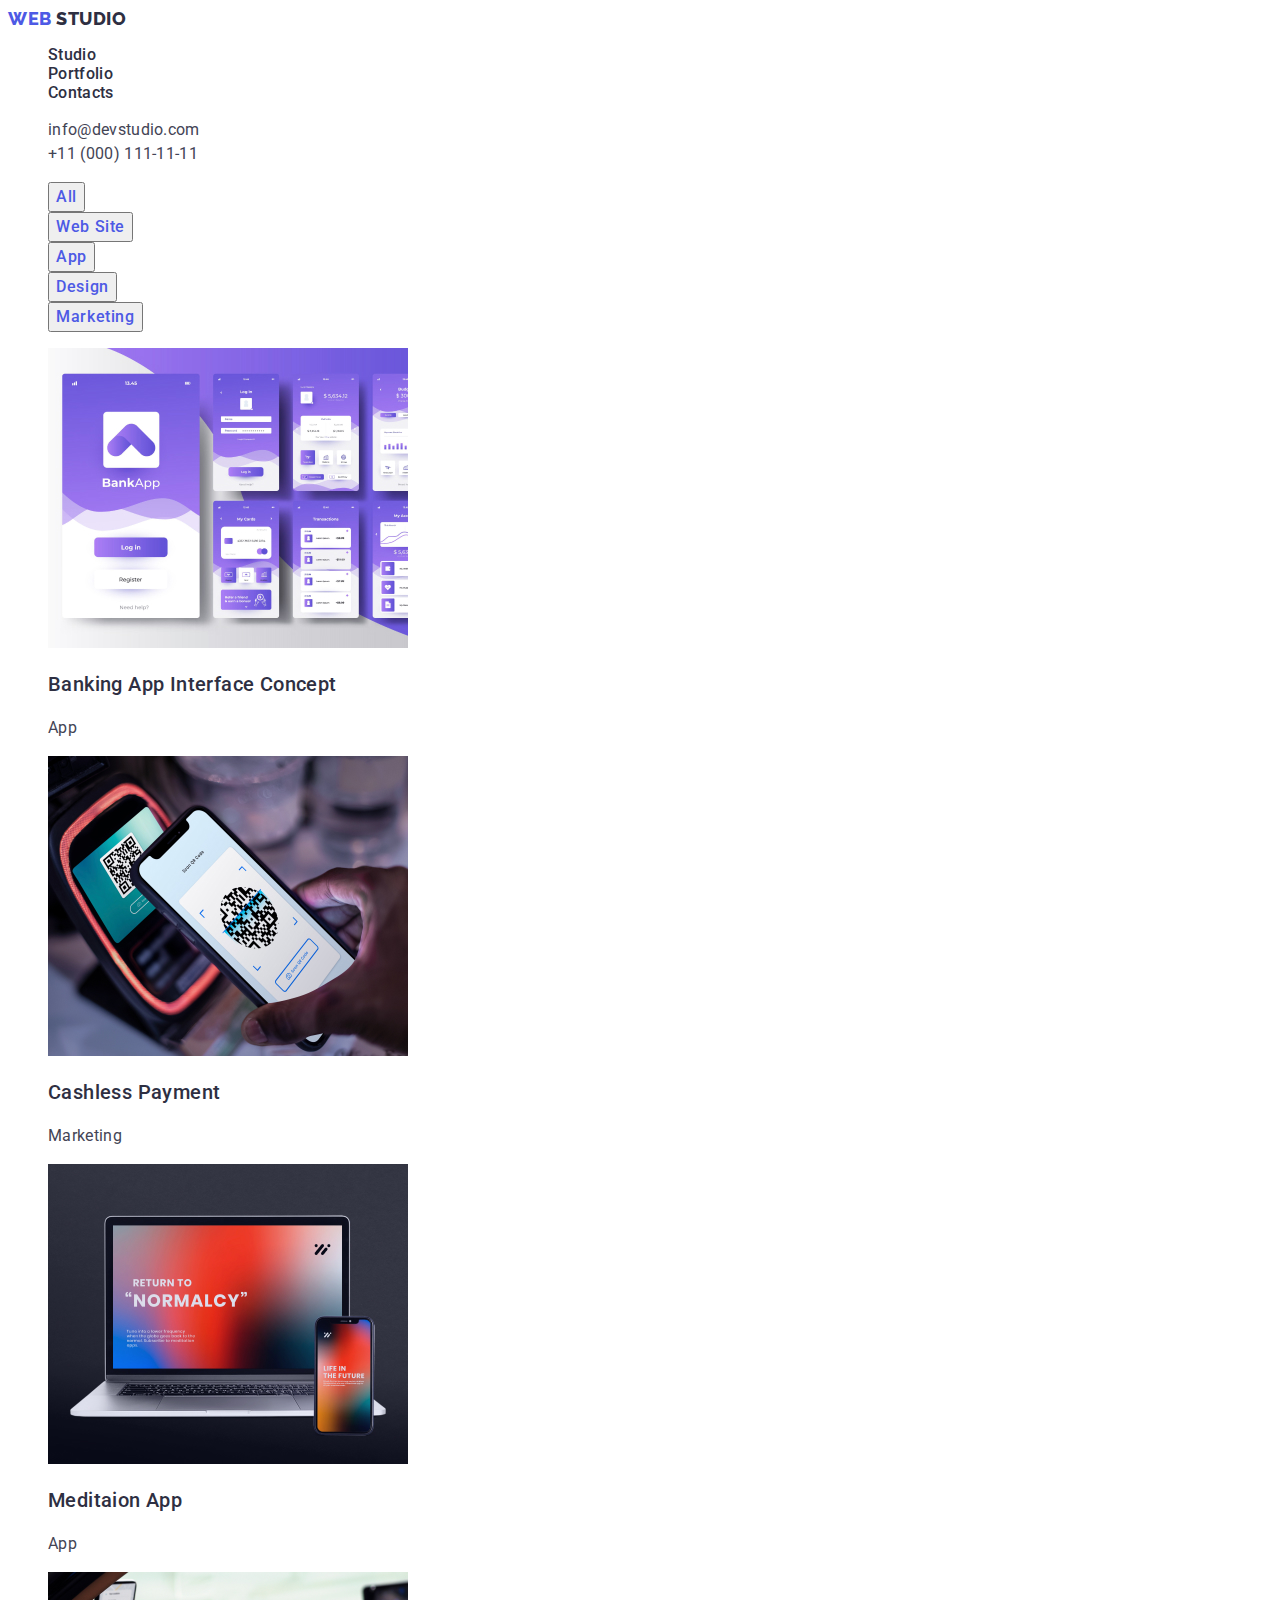
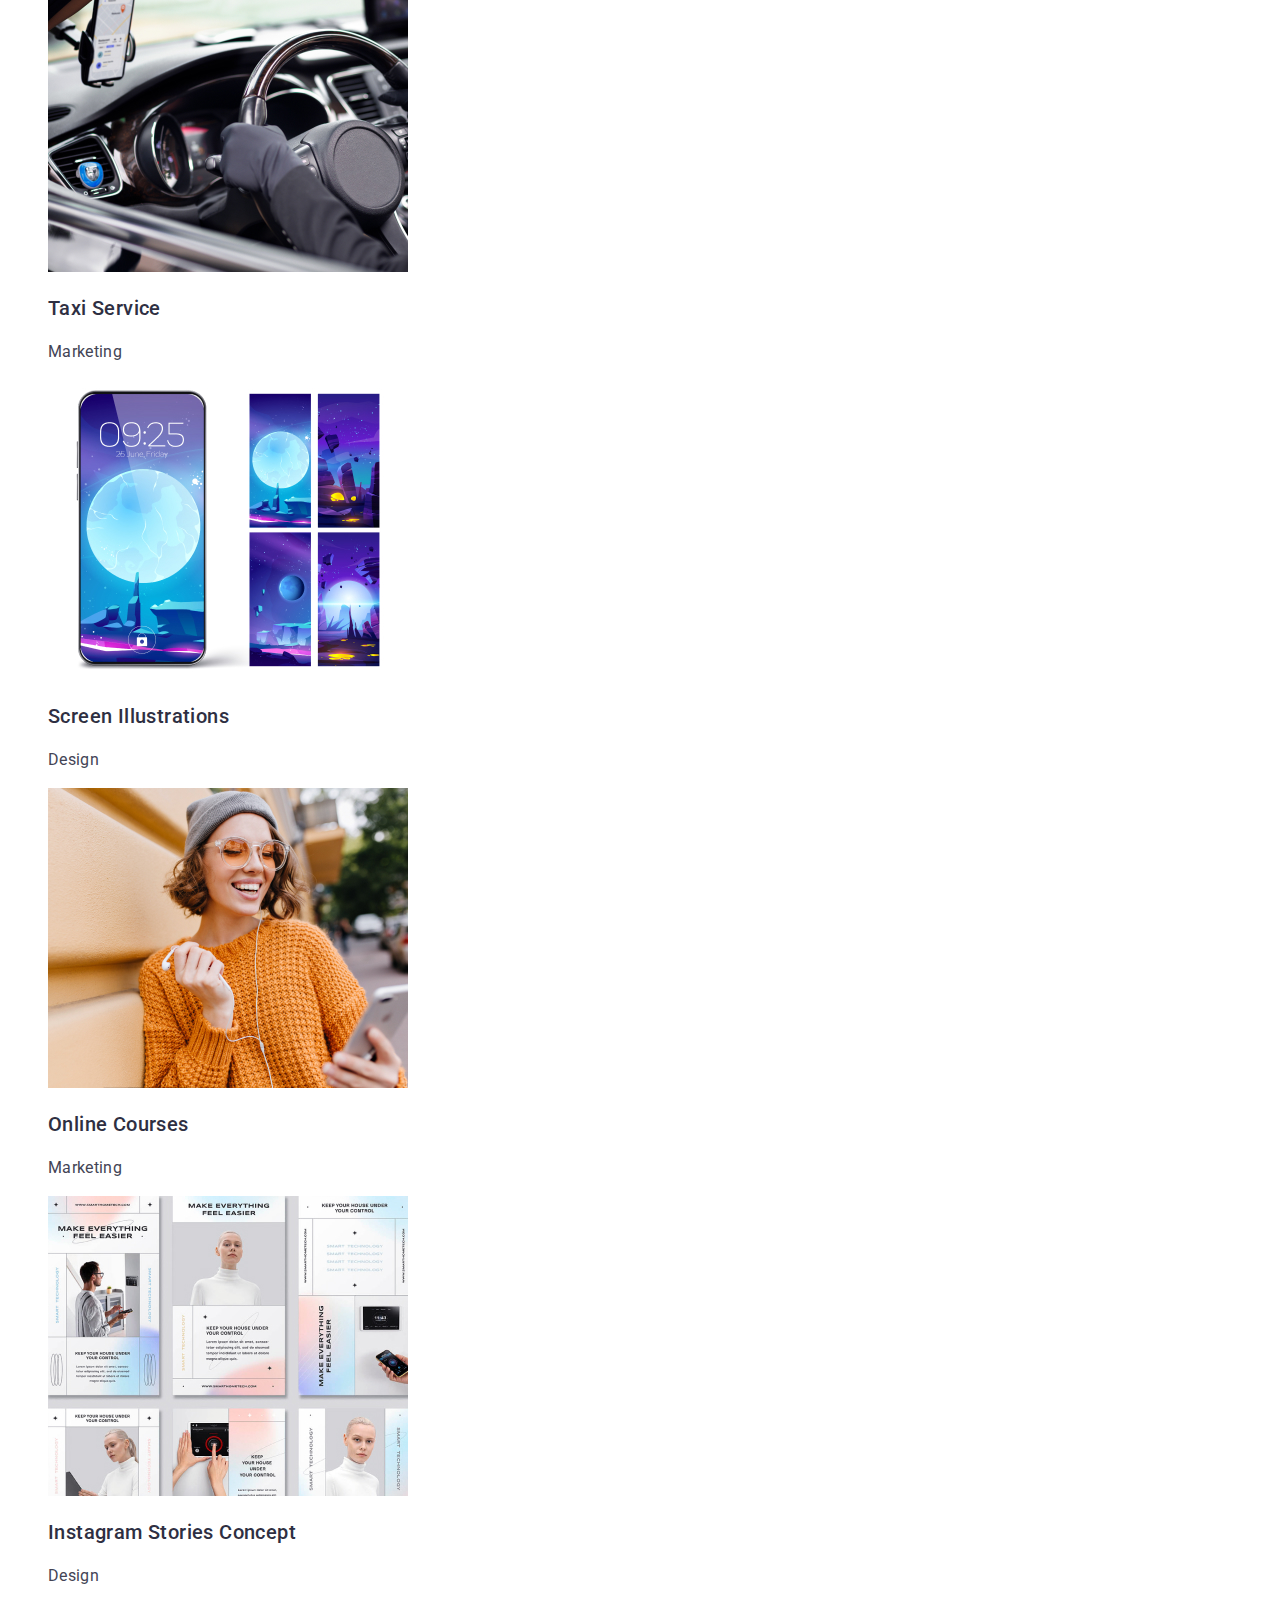
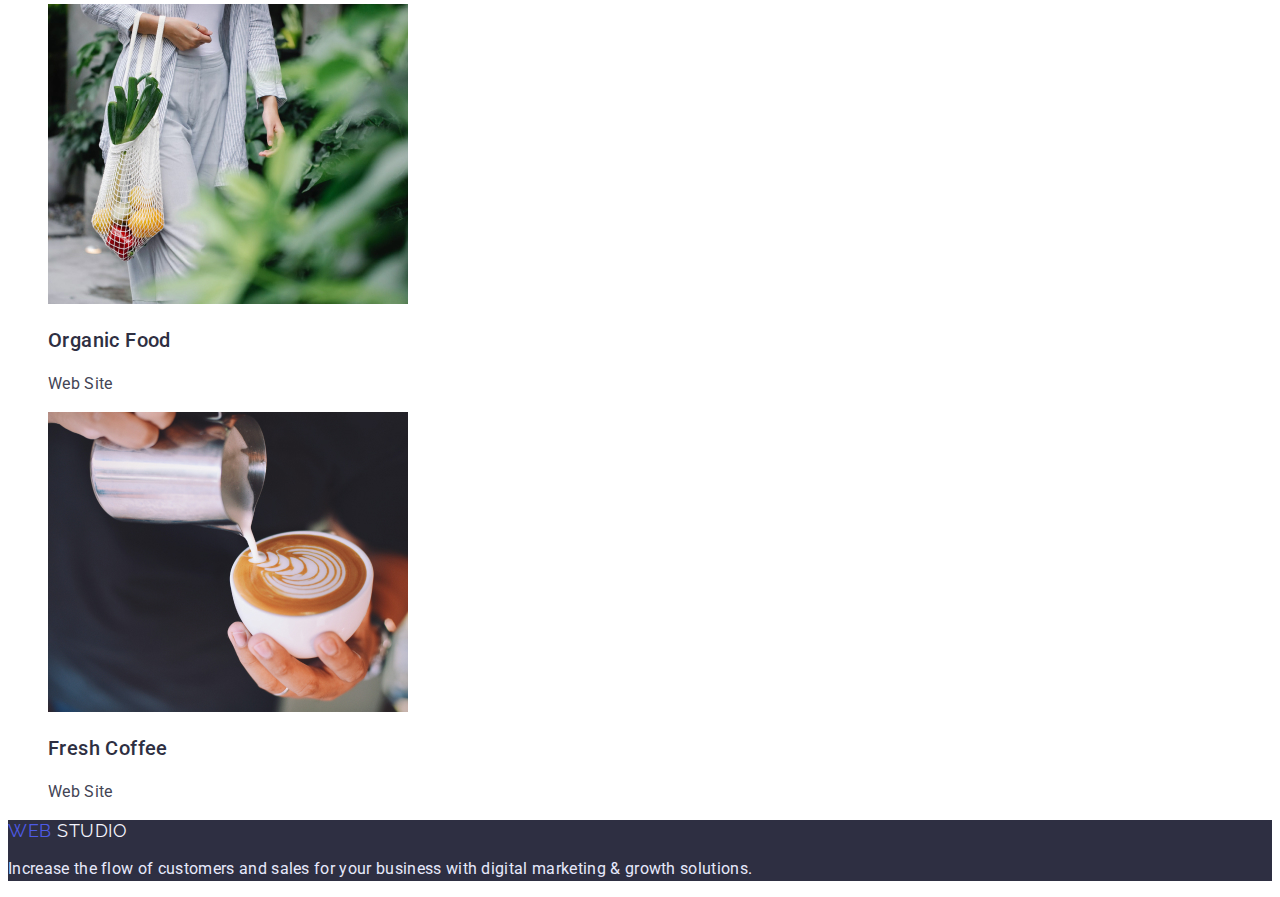
==== commit c9f19e2f: "update all" ====
--- a/portfolio.html
+++ b/portfolio.html
@@ -47,30 +47,26 @@
       </address>
     </header>
     <main>
-      <section class="content-buttons">
-        <h2 class="content-title">Filters</h2>
-        <ul class="buttons-list list">
-          <li class="button-item">
-            <button type="button" class="content-button-item">All</button>
+      <section class="projects">
+        <h2 class="visually-hidden">Filters</h2>
+        <ul class="projects-buttons-list list">
+          <li class="projects-button-item">
+            <button type="button" class="project-btn">All</button>
           </li>
-          <li class="button-item">
-            <button type="button" class="content-button-item">Web Site</button>
+          <li class="projects-button-item">
+            <button type="button" class="project-btn">Web Site</button>
           </li>
-          <li class="button-item">
-            <button type="button" class="content-button-item">App</button>
+          <li class="projects-button-item">
+            <button type="button" class="project-btn">App</button>
           </li>
-          <li class="button-item">
-            <button type="button" class="content-button-item">Design</button>
+          <li class="projects-button-item">
+            <button type="button" class="project-btn">Design</button>
           </li>
-          <li class="button-item">
-            <button type="button" class="content-button-item">Marketing</button>
+          <li class="projects-button-item">
+            <button type="button" class="project-btn">Marketing</button>
           </li>
         </ul>
-      </section>
-
-      <section class="content-projects">
-        <h2 class="content-title">Projects</h2>
-
+        <h2 class="visually-hidden">Projects</h2>
         <ul class="projects-list list">
           <li class="project-item">
             <a href="" class="project-link"></a
--- a/css/styles.css
+++ b/css/styles.css
@@ -36,11 +36,6 @@
 .header-list {
 }
 .header-item {
-  font-weight: 500;
-  font-size: 16px;
-  line-height: 1.5;
-  letter-spacing: 0.02em;
-  color: var(--title-color);
 }
 .header-mail:hover,
 .header-mail:focus,
@@ -49,6 +44,11 @@
   color: #4d5ae5;
 }
 .header-link {
+  font-weight: 500;
+  font-size: 16px;
+  line-height: 1, 5;
+  letter-spacing: 0.02em;
+  color: #2e2f42;
 }
 .header-contacts {
 }
@@ -100,11 +100,7 @@
 /*------------------ Planning------------------ */
 .planning {
 }
-.visually-hidden {
-}
 .planning-list {
-}
-.list {
 }
 .planning-item {
 }
@@ -135,8 +131,7 @@
 }
 .actions-list {
 }
-.list {
-}
+
 .actions-item {
 }
 /*------------------ Team------------------ */
@@ -182,15 +177,14 @@
 }
 
 /* Стилі портфоліо  */
-.content-buttons {
-}
-.content-title {
-}
-.buttons-list {
-}
-.button-item {
-}
-.content-button-item {
+.projects {
+}
+.projects-buttons-list {
+}
+.projects-button-item {
+}
+.project-btn {
+  font-family: inherit;
   font-weight: 500;
   font-size: 16px;
   line-height: 1.5;
@@ -198,8 +192,7 @@
   color: #4d5ae5;
   cursor: pointer;
 }
-.content-projects {
-}
+
 .projects-list {
 }
 .project-item {
@@ -207,6 +200,15 @@
 .project-link {
 }
 .project-subtitle {
+  font-weight: 500;
+  font-size: 20px;
+  line-height: 1.2;
+  letter-spacing: 0.02em;
+  color: #2e2f42;
 }
 .project-text {
-}
+  font-size: var(--text-font-size);
+  line-height: 1.5;
+  letter-spacing: 0.02em;
+  color: #434455;
+}
